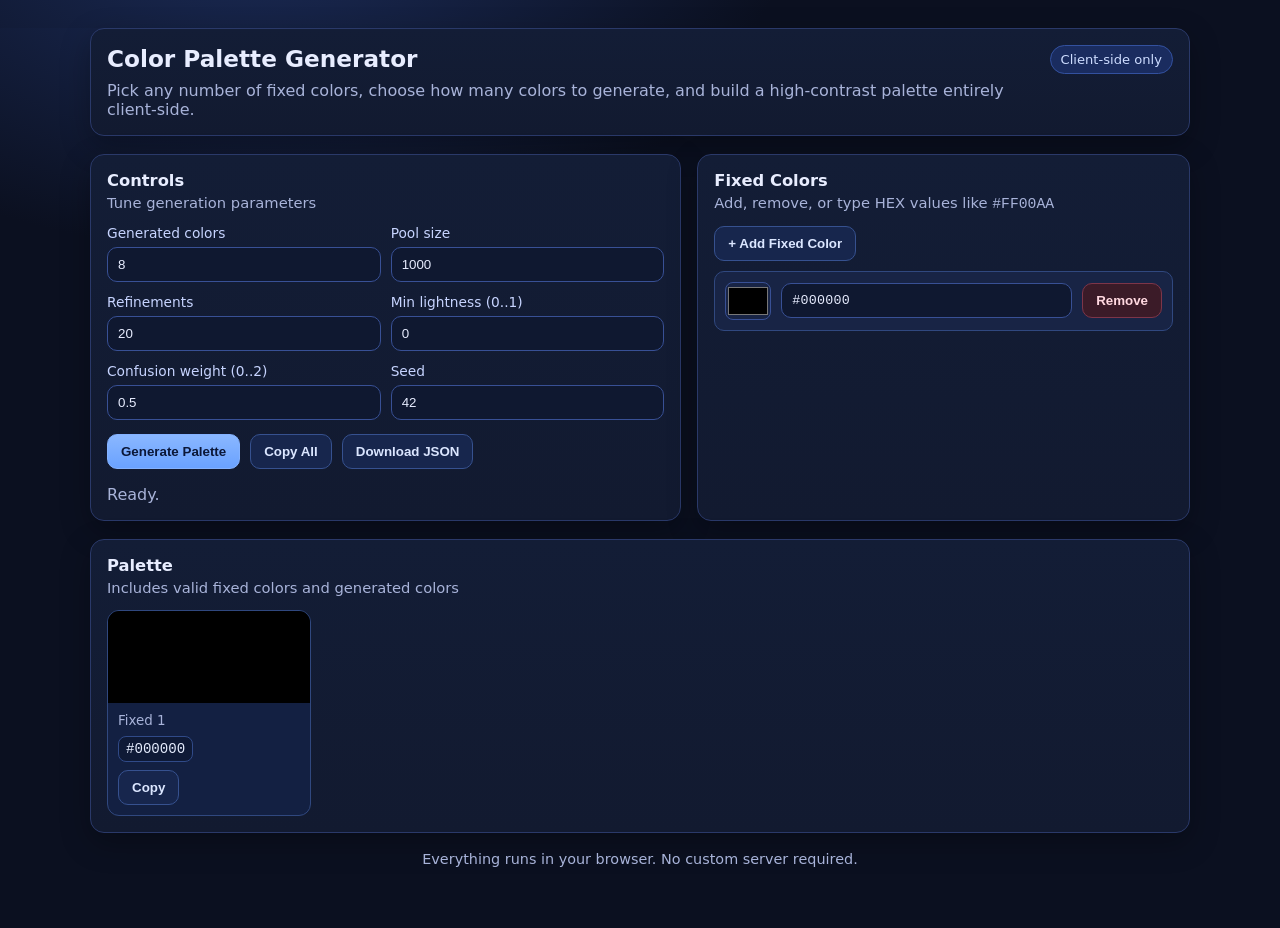
==== www/index.html @ 795a2ffc "www" ====
<!doctype html>
<html lang="en">
    <head>
        <meta charset="UTF-8" />
        <meta name="viewport" content="width=device-width, initial-scale=1" />
        <title>Client Side Color Palette Generator</title>
        <meta
            name="description"
            content="Generate highly distinguishable color palettes in your browser with optional fixed colors."
        />
        <link rel="stylesheet" href="./styles.css" />
    </head>
    <body>
        <main class="app">
            <header class="card header">
                <div class="title-wrap">
                    <h1>Color Palette Generator</h1>
                    <p>
                        Pick any number of fixed colors, choose how many colors
                        to generate, and build a high-contrast palette entirely
                        client-side.
                    </p>
                </div>
                <div class="badge">Client-side only</div>
            </header>

            <section class="layout">
                <div class="card">
                    <h2 class="section-title">Controls</h2>
                    <p class="section-subtitle">Tune generation parameters</p>

                    <div class="controls">
                        <div class="row">
                            <div class="field">
                                <label for="generatedCount"
                                    >Generated colors</label
                                >
                                <input
                                    id="generatedCount"
                                    type="number"
                                    min="1"
                                    max="128"
                                    step="1"
                                    value="8"
                                />
                            </div>

                            <div class="field">
                                <label for="poolSize">Pool size</label>
                                <input
                                    id="poolSize"
                                    type="number"
                                    min="100"
                                    max="20000"
                                    step="100"
                                    value="1000"
                                />
                            </div>
                        </div>

                        <div class="row">
                            <div class="field">
                                <label for="refinements">Refinements</label>
                                <input
                                    id="refinements"
                                    type="number"
                                    min="1"
                                    max="200"
                                    step="1"
                                    value="20"
                                />
                            </div>

                            <div class="field">
                                <label for="minLightness"
                                    >Min lightness (0..1)</label
                                >
                                <input
                                    id="minLightness"
                                    type="number"
                                    min="0"
                                    max="1"
                                    step="0.01"
                                    value="0"
                                />
                            </div>
                        </div>

                        <div class="row">
                            <div class="field">
                                <label for="confusionWeight"
                                    >Confusion weight (0..2)</label
                                >
                                <input
                                    id="confusionWeight"
                                    type="number"
                                    min="0"
                                    max="2"
                                    step="0.05"
                                    value="0.5"
                                />
                            </div>

                            <div class="field">
                                <label for="seed">Seed</label>
                                <input
                                    id="seed"
                                    type="number"
                                    min="0"
                                    step="1"
                                    value="42"
                                />
                            </div>
                        </div>

                        <div class="actions">
                            <button
                                id="generateBtn"
                                class="btn-primary"
                                type="button"
                            >
                                Generate Palette
                            </button>
                            <button
                                id="copyAllBtn"
                                class="btn-secondary"
                                type="button"
                            >
                                Copy All
                            </button>
                            <button
                                id="downloadBtn"
                                class="btn-secondary"
                                type="button"
                            >
                                Download JSON
                            </button>
                        </div>

                        <p id="status" class="status">Ready.</p>
                    </div>
                </div>

                <div class="card">
                    <h2 class="section-title">Fixed Colors</h2>
                    <p class="section-subtitle">
                        Add, remove, or type HEX values like
                        <code>#FF00AA</code>
                    </p>

                    <div class="actions">
                        <button
                            id="addFixedBtn"
                            class="btn-secondary"
                            type="button"
                        >
                            + Add Fixed Color
                        </button>
                    </div>

                    <div
                        id="fixedColorsList"
                        class="fixed-colors"
                        aria-live="polite"
                    ></div>
                </div>
            </section>

            <section class="card preview">
                <h2 class="section-title">Palette</h2>
                <p class="section-subtitle">
                    Includes valid fixed colors and generated colors
                </p>
                <div
                    id="paletteGrid"
                    class="palette-grid"
                    aria-live="polite"
                ></div>
            </section>

            <p class="footer-note">
                Everything runs in your browser. No custom server required.
            </p>
        </main>

        <template id="fixedColorRowTemplate">
            <div class="fixed-color-row">
                <input
                    class="fixed-color-picker"
                    type="color"
                    value="#000000"
                />
                <input
                    class="fixed-color-hex"
                    type="text"
                    value="#000000"
                    inputmode="text"
                    spellcheck="false"
                    aria-label="Hex color"
                />
                <button class="btn-danger fixed-color-remove" type="button">
                    Remove
                </button>
            </div>
        </template>

        <script type="module" src="./app.js"></script>
    </body>
</html>
---- www/styles.css ----
:root {
    --bg: #0b1020;
    --bg-elev: #121a30;
    --card: #131d36;
    --card-2: #182445;
    --text: #e8edff;
    --muted: #a8b3d9;
    --line: #2a3969;
    --primary: #6aa2ff;
    --primary-2: #8ab7ff;
    --danger: #ff6b7a;
    --ok: #4dd4a8;
    --shadow: 0 10px 30px rgba(0, 0, 0, 0.28);
    --radius: 14px;
}

* {
    box-sizing: border-box;
}

html,
body {
    margin: 0;
    padding: 0;
    background: radial-gradient(
        1200px 700px at 20% -10%,
        #1c2d5b 0%,
        var(--bg) 45%
    );
    color: var(--text);
    font-family:
        Inter,
        ui-sans-serif,
        system-ui,
        -apple-system,
        Segoe UI,
        Roboto,
        Helvetica,
        Arial,
        sans-serif;
}

body {
    min-height: 100vh;
}

.app {
    width: min(1100px, 100% - 32px);
    margin: 28px auto 36px;
    display: grid;
    gap: 18px;
}

.card {
    background: linear-gradient(180deg, var(--card) 0%, var(--bg-elev) 100%);
    border: 1px solid var(--line);
    border-radius: var(--radius);
    box-shadow: var(--shadow);
    padding: 16px;
}

.header {
    display: flex;
    justify-content: space-between;
    align-items: flex-start;
    gap: 16px;
}

.title-wrap h1 {
    margin: 0 0 8px;
    font-size: 1.45rem;
    line-height: 1.2;
}

.title-wrap p {
    margin: 0;
    color: var(--muted);
}

.badge {
    border: 1px solid #33519f;
    color: #cddcff;
    background: #1a2c5f;
    padding: 6px 10px;
    border-radius: 999px;
    font-size: 0.82rem;
    white-space: nowrap;
}

.layout {
    display: grid;
    grid-template-columns: 1.2fr 1fr;
    gap: 16px;
}

.section-title {
    margin: 0 0 4px;
    font-size: 1.02rem;
}

.section-subtitle {
    margin: 0 0 14px;
    color: var(--muted);
    font-size: 0.92rem;
}

.controls {
    display: grid;
    gap: 12px;
}

.row {
    display: grid;
    grid-template-columns: 1fr 1fr;
    gap: 10px;
}

.field {
    display: grid;
    gap: 6px;
}

label {
    font-size: 0.86rem;
    color: #c7d4ff;
}

input[type="number"],
input[type="text"] {
    width: 100%;
    min-width: 0;
    border: 1px solid #385095;
    background: #0f1830;
    color: var(--text);
    border-radius: 10px;
    padding: 9px 10px;
    outline: none;
    transition:
        border-color 0.16s ease,
        box-shadow 0.16s ease;
}

input:focus {
    border-color: var(--primary);
    box-shadow: 0 0 0 3px rgba(106, 162, 255, 0.2);
}

.actions {
    display: flex;
    flex-wrap: wrap;
    gap: 10px;
    margin-top: 2px;
}

button {
    appearance: none;
    border: 1px solid transparent;
    border-radius: 10px;
    padding: 9px 13px;
    font-weight: 600;
    cursor: pointer;
    color: var(--text);
    transition:
        transform 0.04s ease,
        filter 0.15s ease,
        border-color 0.15s ease,
        background 0.15s ease;
}

button:active {
    transform: translateY(1px);
}

button:disabled {
    opacity: 0.65;
    cursor: not-allowed;
}

.btn-primary {
    background: linear-gradient(180deg, var(--primary-2), var(--primary));
    color: #0b1738;
    border-color: #84b2ff;
}

.btn-primary:hover {
    filter: brightness(1.03);
}

.btn-secondary {
    background: #17264d;
    border-color: #36518f;
    color: #dbe6ff;
}

.btn-secondary:hover {
    background: #1c2d5c;
}

.btn-danger {
    background: #3b1b28;
    border-color: #7d3549;
    color: #ffd8e0;
}

.btn-danger:hover {
    background: #4a2030;
}

.status {
    margin: 4px 0 0;
    color: var(--muted);
    min-height: 1.2em;
}

.status.ok {
    color: var(--ok);
}

.status.err {
    color: var(--danger);
}

.fixed-colors {
    display: grid;
    gap: 10px;
    margin-top: 10px;
}

.fixed-color-row {
    display: grid;
    grid-template-columns: 46px minmax(0, 1fr) auto;
    align-items: center;
    gap: 10px;
    padding: 10px;
    border: 1px solid #30487f;
    background: var(--card-2);
    border-radius: 10px;
}

.fixed-color-picker {
    width: 46px;
    height: 38px;
    border: 1px solid #385095;
    background: transparent;
    border-radius: 8px;
    padding: 0;
}

.fixed-color-hex {
    font-family:
        ui-monospace, SFMono-Regular, Menlo, Monaco, Consolas, monospace;
    letter-spacing: 0.02em;
}

.preview .palette-grid {
    margin-top: 4px;
}

.palette-grid {
    display: grid;
    grid-template-columns: repeat(auto-fill, minmax(190px, 1fr));
    gap: 12px;
}

.swatch {
    border: 1px solid #30487f;
    border-radius: 12px;
    overflow: hidden;
    background: #132042;
}

.swatch-color {
    height: 92px;
}

.swatch-meta {
    display: grid;
    gap: 8px;
    padding: 10px;
}

.swatch-label {
    font-size: 0.84rem;
    color: var(--muted);
}

.swatch-hex {
    display: inline-block;
    font-size: 0.88rem;
    color: #e7eeff;
    background: #0f1a36;
    border: 1px solid #304a88;
    border-radius: 8px;
    padding: 4px 7px;
    width: fit-content;
}

.swatch-copy {
    width: fit-content;
}

.empty {
    margin: 2px 0 0;
    color: var(--muted);
}

.footer-note {
    margin: 0;
    color: var(--muted);
    text-align: center;
    font-size: 0.9rem;
}

@media (max-width: 920px) {
    .layout {
        grid-template-columns: 1fr;
    }
}

@media (max-width: 620px) {
    .app {
        width: min(1100px, 100% - 18px);
        margin-top: 16px;
        gap: 12px;
    }

    .card {
        padding: 13px;
    }

    .header {
        flex-direction: column;
        align-items: flex-start;
    }

    .row {
        grid-template-columns: 1fr;
    }

    .fixed-color-row {
        grid-template-columns: 40px minmax(0, 1fr);
    }

    .fixed-color-remove {
        grid-column: 1 / -1;
        justify-self: start;
    }
}
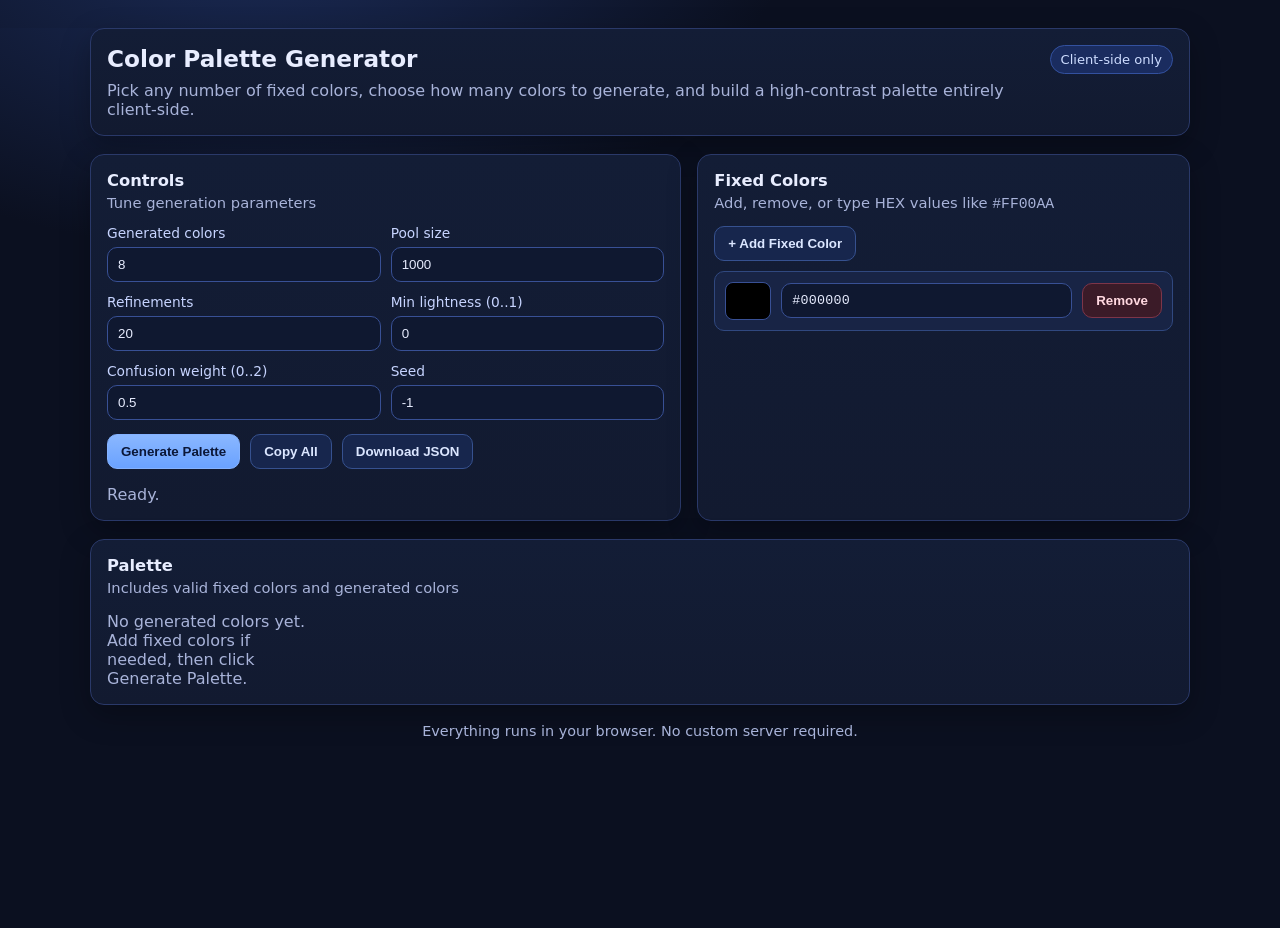
==== commit eba86412: "better www" ====
--- a/www/index.html
+++ b/www/index.html
@@ -106,9 +106,9 @@
                                 <input
                                     id="seed"
                                     type="number"
-                                    min="0"
+                                    min="-1"
                                     step="1"
-                                    value="42"
+                                    value="-1"
                                 />
                             </div>
                         </div>
--- a/www/styles.css
+++ b/www/styles.css
@@ -238,12 +238,30 @@
 }
 
 .fixed-color-picker {
+    appearance: none;
+    -webkit-appearance: none;
     width: 46px;
     height: 38px;
     border: 1px solid #385095;
-    background: transparent;
+    background: #0f1830;
     border-radius: 8px;
     padding: 0;
+    overflow: hidden;
+    cursor: pointer;
+}
+
+.fixed-color-picker::-webkit-color-swatch-wrapper {
+    padding: 0;
+}
+
+.fixed-color-picker::-webkit-color-swatch {
+    border: 0;
+    border-radius: 7px;
+}
+
+.fixed-color-picker::-moz-color-swatch {
+    border: 0;
+    border-radius: 7px;
 }
 
 .fixed-color-hex {
@@ -269,6 +287,14 @@
     background: #132042;
 }
 
+.swatch-fixed {
+    border-color: #4ea8c4;
+}
+
+.swatch-generated {
+    border-color: #30487f;
+}
+
 .swatch-color {
     height: 92px;
 }
@@ -282,6 +308,24 @@
 .swatch-label {
     font-size: 0.84rem;
     color: var(--muted);
+}
+
+.swatch-kind {
+    display: inline-block;
+    width: fit-content;
+    font-size: 0.72rem;
+    letter-spacing: 0.03em;
+    text-transform: uppercase;
+    color: #d9e8ff;
+    background: #1f356a;
+    border: 1px solid #4665ad;
+    border-radius: 999px;
+    padding: 2px 7px;
+}
+
+.swatch-fixed .swatch-kind {
+    background: #1f4f64;
+    border-color: #4ea8c4;
 }
 
 .swatch-hex {
